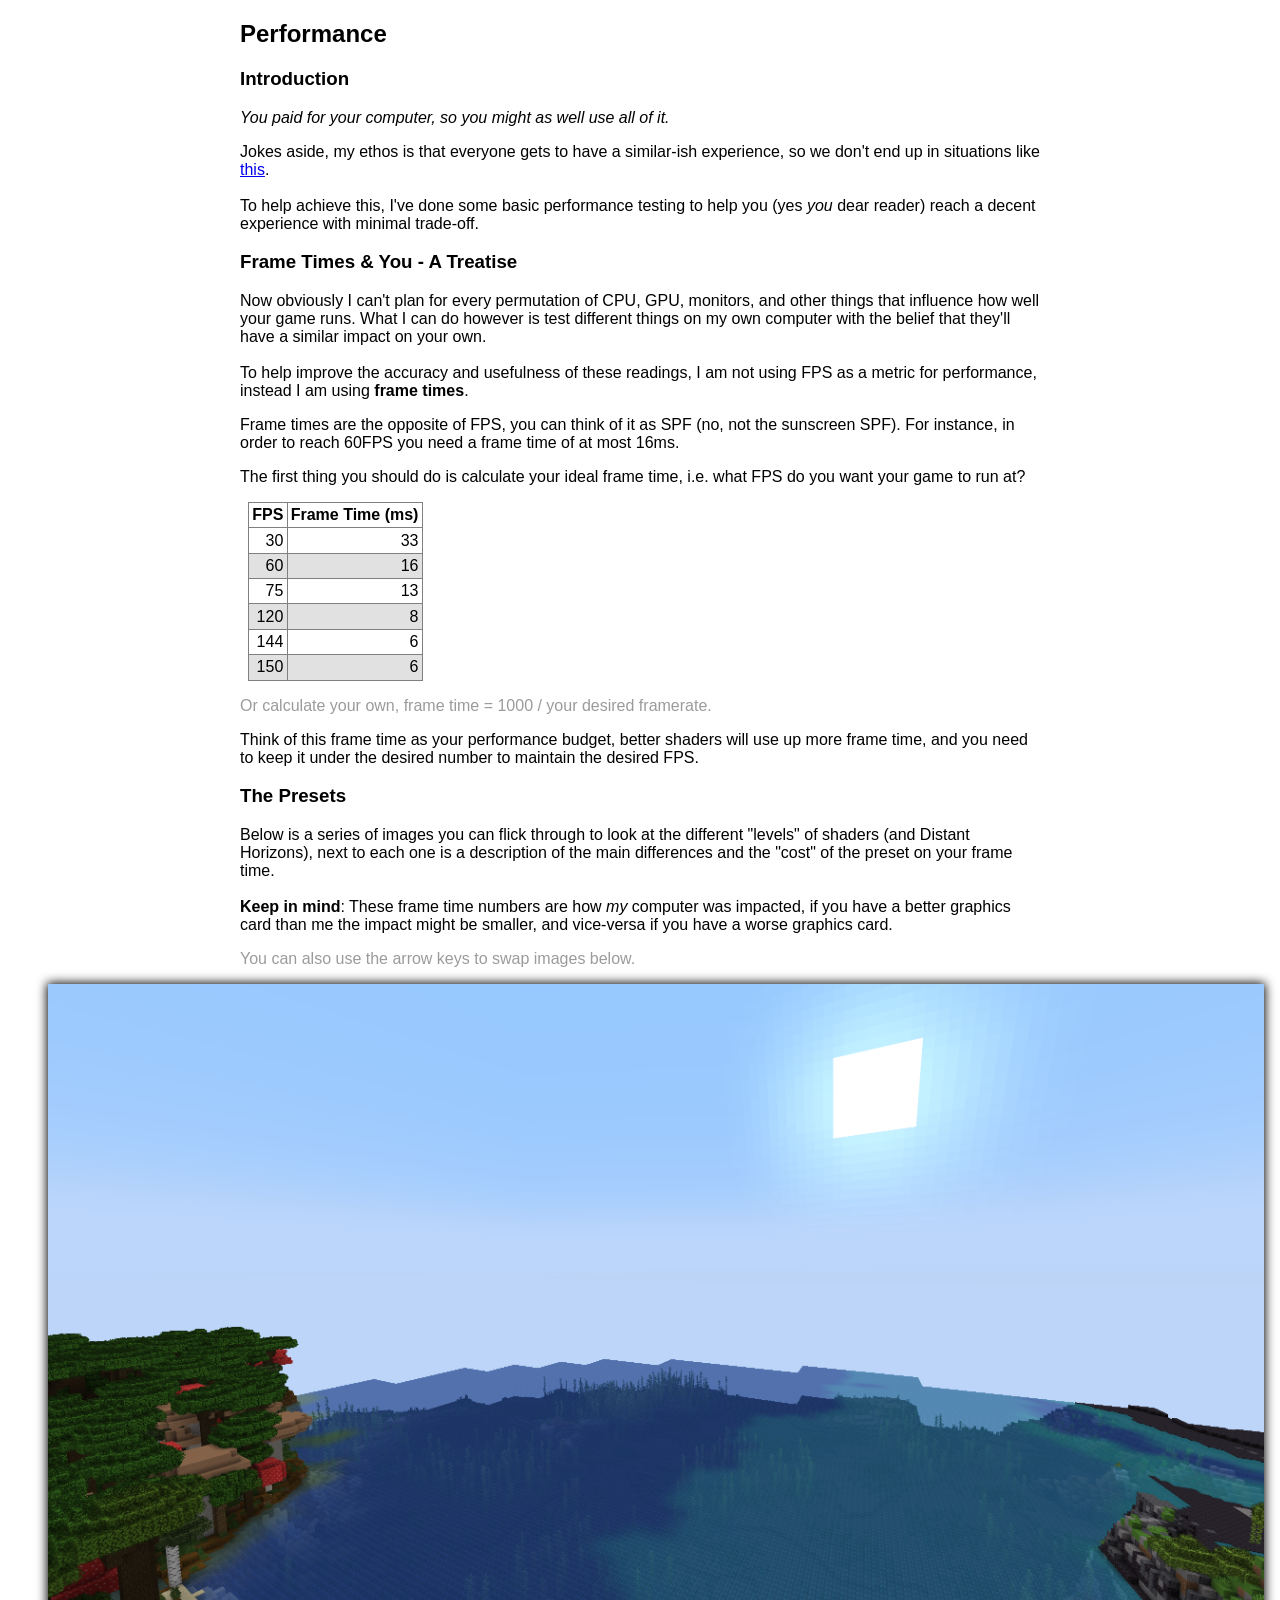
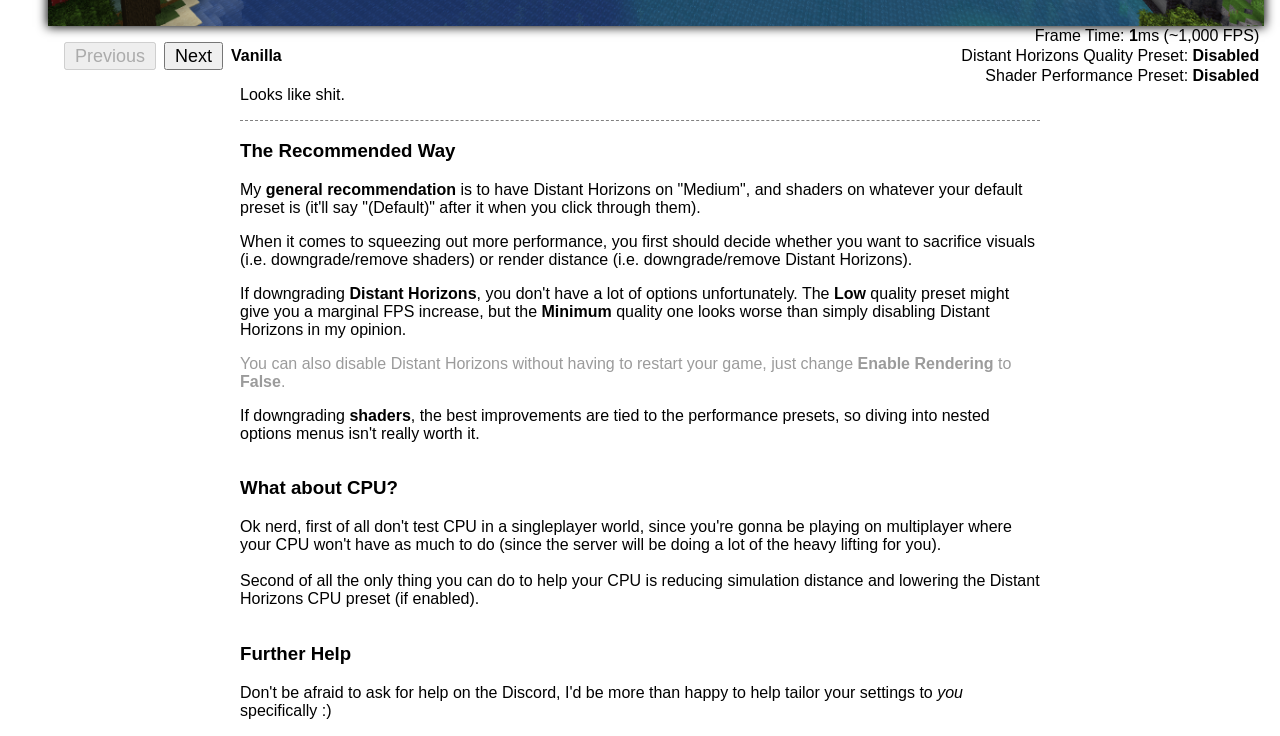
==== performance.html @ 55b81388 "performance" ====
<!DOCTYPE html>
<html lang="en">
    <head>
        <meta charset="UTF-8">
        <meta name="viewport" content="width=device-width, initial-scale=1.0">
        <title>Performance</title>
        <link rel="icon" href="favicon.ico">
        <link rel="stylesheet" href="performance.css">
        <script defer src="performance.js"></script>
    </head>
    <body>
        <section>
            <h1>Performance</h1>
    
            <h3>Introduction</h3>
    
            <p><i>You paid for your computer, so you might as well use all of it.</i></p>
    
            <p>Jokes aside, my ethos is that everyone gets to have a similar-ish experience, so we don't end up in situations like <a href="https://youtube.com/shorts/ZKIc5DnGmSk" target="_blank">this</a>.<br /><br />To help achieve this, I've done some basic performance testing to help you (yes <i>you</i> dear reader) reach a decent experience with minimal trade-off.</p>
    
            <h3>Frame Times & You - A Treatise</h3>
    
            <p>Now obviously I can't plan for every permutation of CPU, GPU, monitors, and other things that influence how well your game runs. What I can do however is test different things on my own computer with the belief that they'll have a similar impact on your own.<br /><br />To help improve the accuracy and usefulness of these readings, I am not using FPS as a metric for performance, instead I am using <b>frame times</b>.</p>
    
            <p>Frame times are the opposite of FPS, you can think of it as SPF (no, not the sunscreen SPF). For instance, in order to reach 60FPS you need a frame time of at most 16ms.</p>
    
            <p>The first thing you should do is calculate your ideal frame time, i.e. what FPS do you want your game to run at?</p>
    
            <table>
                <thead>
                    <tr>
                        <th>FPS</th>
                        <th>Frame Time (ms)</th>
                    </tr>
                </thead>
                <tbody>
                    <tr>
                        <td align="right">30</td>
                        <td align="right">33</td>
                    </tr>
                    <tr>
                        <td align="right">60</td>
                        <td align="right">16</td>
                    </tr>
                    <tr>
                        <td align="right">75</td>
                        <td align="right">13</td>
                    </tr>
                    <tr>
                        <td align="right">120</td>
                        <td align="right">8</td>
                    </tr>
                    <tr>
                        <td align="right">144</td>
                        <td align="right">6</td>
                    </tr>
                    <tr>
                        <td align="right">150</td>
                        <td align="right">6</td>
                    </tr>
                </tbody>
            </table>
    
            <p class="aside">Or calculate your own, frame time = 1000 / your desired framerate.</p>
    
            <p>Think of this frame time as your performance budget, better shaders will use up more frame time, and you need to keep it under the desired number to maintain the desired FPS.</p>
    
            <h3>The Presets</h3>
    
            <p>Below is a series of images you can flick through to look at the different "levels" of shaders (and Distant Horizons), next to each one is a description of the main differences and the "cost" of the preset on your frame time.<br /><br /><b>Keep in mind</b>: These frame time numbers are how <i>my</i> computer was impacted, if you have a better graphics card than me the impact might be smaller, and vice-versa if you have a worse graphics card.</p>

            <p class="aside">You can also use the arrow keys to swap images below.</p>
        </section>
    

        <img id="img" src="performance/0_base.png" />

        <div class="main-row">
            <button id="previous">Previous</button>
            <button id="next">Next</button>
            <h4 id="title">Title</h4>
            <div>
                <p class="frame-time-info">Frame Time: <b id="frame-time">0</b>ms (<span>~<span id="calc-fps">1 Morbillion</span> FPS</span>)</p>
                <p>Distant Horizons Quality Preset: <b id="dh">Unknown</b></p>
                <p>Shader Performance Preset: <b id="sh">Unknown</b></p>
            </div>
        </div>

        <section id="description">
            Description wow.
        </section>

        <section>
            <h3>The Recommended Way</h3>

            <p>My <b>general recommendation</b> is to have Distant Horizons on "Medium", and shaders on whatever your default preset is (it'll say "(Default)" after it when you click through them).</p>

            <p>When it comes to squeezing out more performance, you first should decide whether you want to sacrifice visuals (i.e. downgrade/remove shaders) or render distance (i.e. downgrade/remove Distant Horizons).</p>

            <p>If downgrading <b>Distant Horizons</b>, you don't have a lot of options unfortunately. The <b>Low</b> quality preset might give you a marginal FPS increase, but the <b>Minimum</b> quality one looks worse than simply disabling Distant Horizons in my opinion.</p>

            <p class="aside">You can also disable Distant Horizons without having to restart your game, just change <b>Enable Rendering</b> to <b>False</b>.</p>

            <p>If downgrading <b>shaders</b>, the best improvements are tied to the performance presets, so diving into nested options menus isn't really worth it.</p>
        </section>

        <section>
            <h3>What about CPU?</h3>

            <p>Ok nerd, first of all don't test CPU in a singleplayer world, since you're gonna be playing on multiplayer where your CPU won't have as much to do (since the server will be doing a lot of the heavy lifting for you).<br /><br />Second of all the only thing you can do to help your CPU is reducing simulation distance and lowering the Distant Horizons CPU preset (if enabled).</p>
        </section>

        <section>
            <h3>Further Help</h3>

            <p>Don't be afraid to ask for help on the Discord, I'd be more than happy to help tailor your settings to <i>you</i> specifically :)</p>
        </section>
    </body>
</html>
---- performance.css ----
:root {
    color-scheme: light dark;
}

@-moz-document unobservable-document() {
    :root {
        color-scheme: light dark;
    }
}

html, body {
    margin: 0;
    padding: 0;
    border: none;

    height: 100svh;
    width: 100svw;

    font-family: 'Segoe UI', Tahoma, Geneva, Verdana, sans-serif;

    display: flex;
    flex-direction: column;
    align-items: center;
    justify-content: start;
}

section {
    width: min(80%, 800px);
    align-items: start;
    justify-content: start;
}

table {
    border: solid 1px gray;
    margin: 0 0.5em;
    padding: 0.25em;
    border-collapse: collapse;

    th, td {
        border: solid 1px gray;
        padding: 0.2em;
    }

    tr:nth-child(even) {
        background-color: rgba(128, 128, 128, 0.237);
    }
}

p.aside {
    color: rgb(155, 155, 155);
}

img {
    margin-left: 2em;
    width: calc(100% - 4em);
    box-shadow: 0 0 10px 1px black;
}

.main-row {
    display: flex;
    flex-flow: row nowrap;
    align-items: center;
    width: 100%;
    padding: 0 1.2em 0 4em;
    box-sizing: border-box;
    gap: 0.5em;

    > button {
        font-size: large;
        padding: 0.1em 0.5em;
        cursor: pointer;

        &:disabled {
            cursor: not-allowed;
        }
    }

    > div {
        white-space: nowrap;
        justify-self: flex-end;
        flex-grow: 1;
        text-align: right;
        display: flex;
        flex-flow: column nowrap;
        gap: 0.1em;
        padding: 0.1em;

        > p {
            margin: 0;
            padding: 0;
        }
    }
}

#description {
    padding-bottom: 1em;
    border-bottom: dashed 1px gray;
}
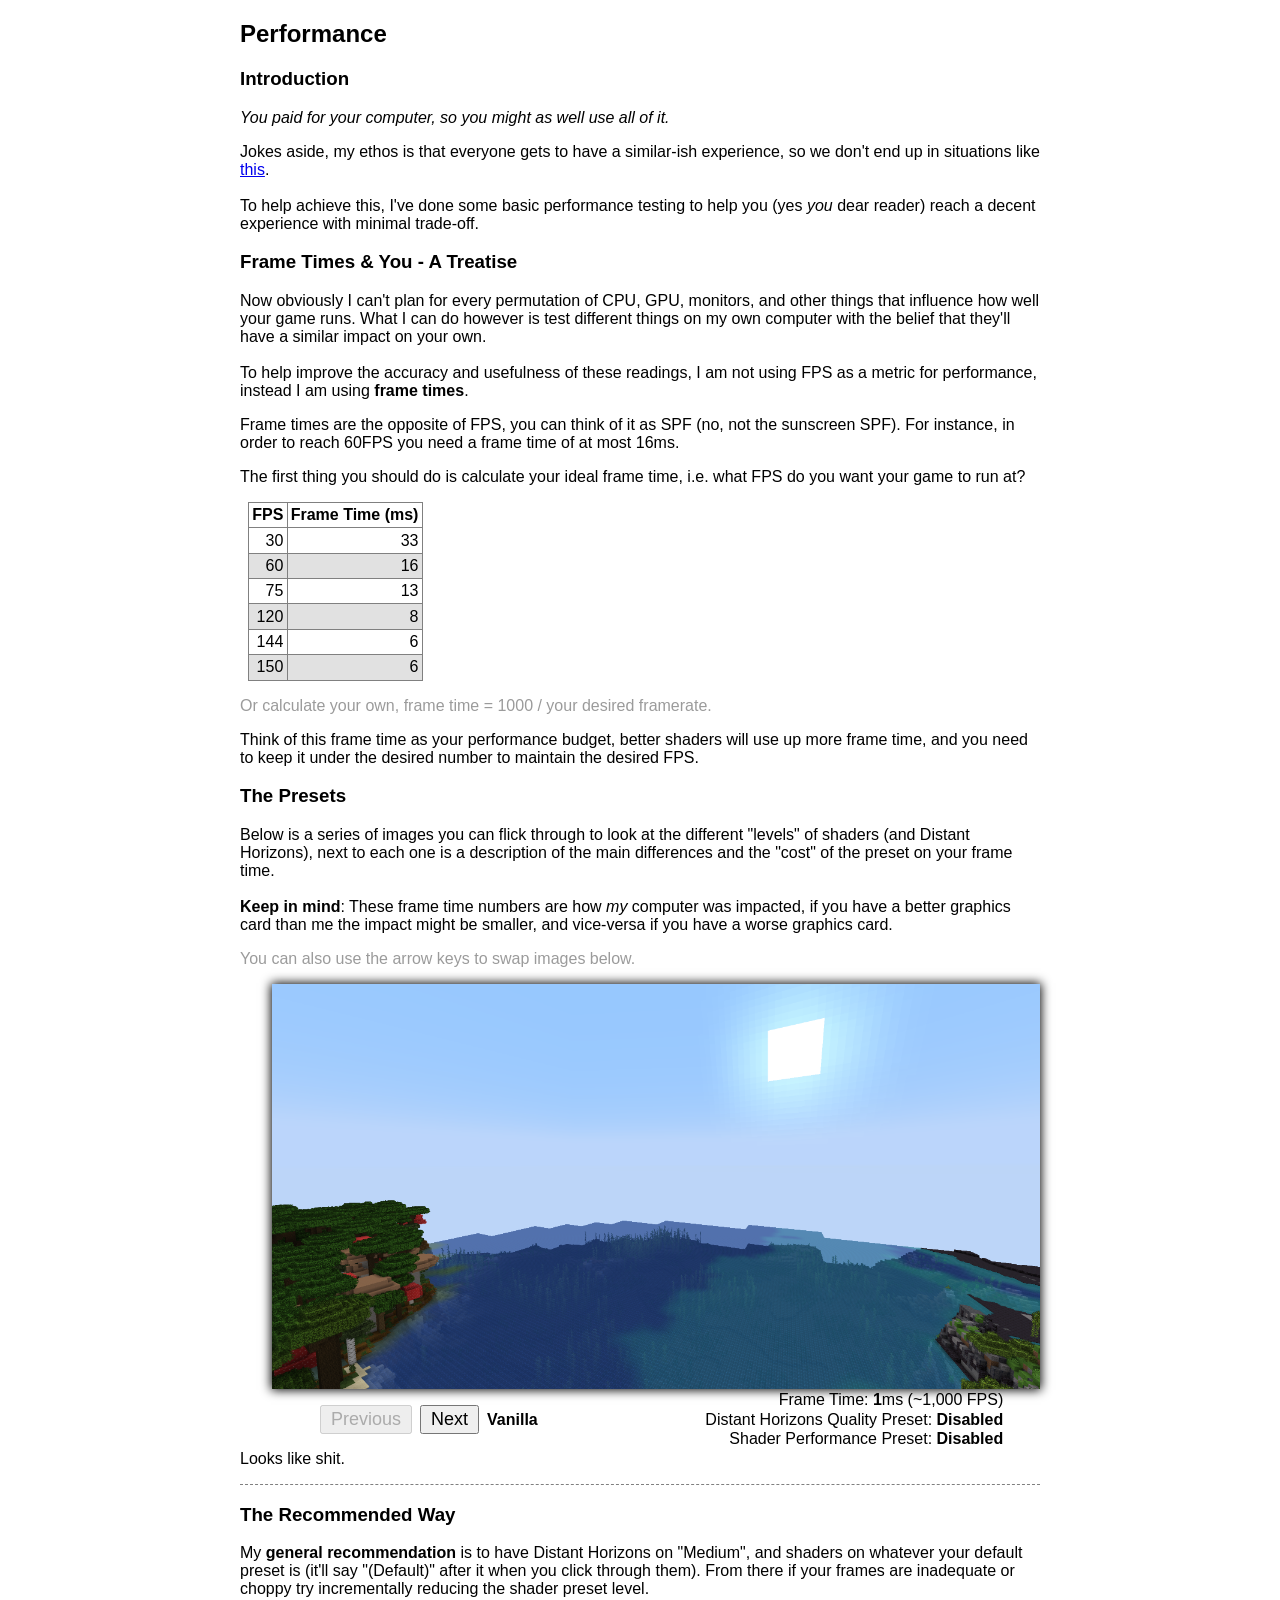
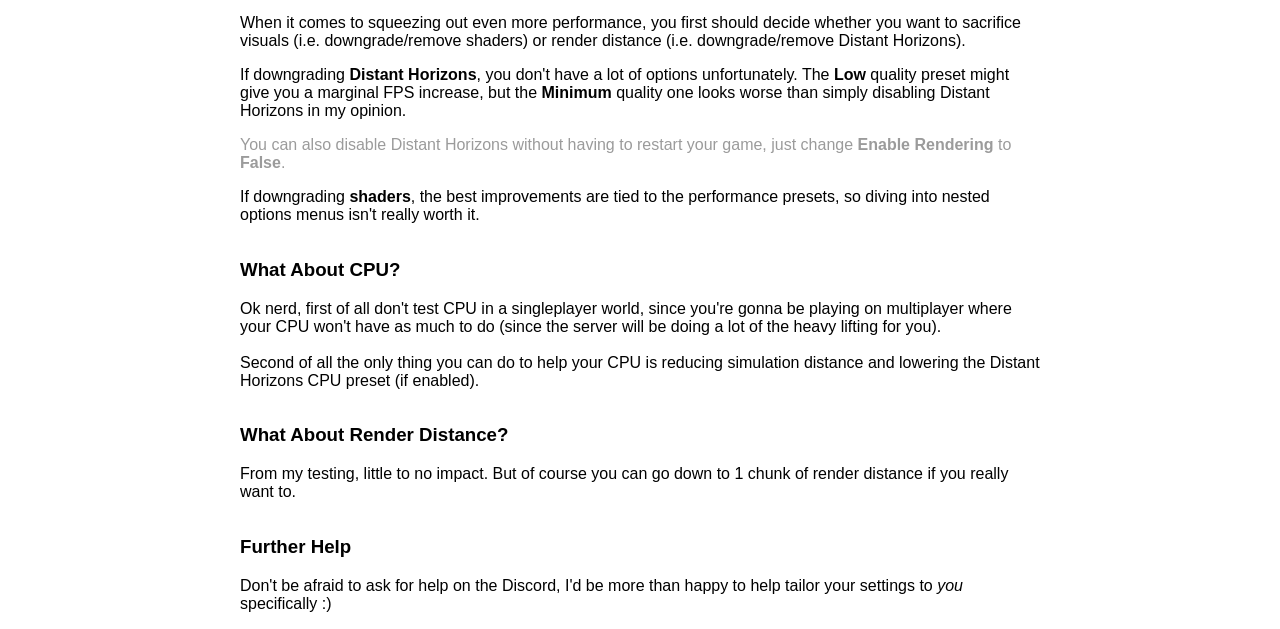
==== commit f86c1a31: "more updates wow" ====
--- a/performance.html
+++ b/performance.html
@@ -93,9 +93,9 @@
         <section>
             <h3>The Recommended Way</h3>
 
-            <p>My <b>general recommendation</b> is to have Distant Horizons on "Medium", and shaders on whatever your default preset is (it'll say "(Default)" after it when you click through them).</p>
+            <p>My <b>general recommendation</b> is to have Distant Horizons on "Medium", and shaders on whatever your default preset is (it'll say "(Default)" after it when you click through them). From there if your frames are inadequate or choppy try incrementally reducing the shader preset level.</p>
 
-            <p>When it comes to squeezing out more performance, you first should decide whether you want to sacrifice visuals (i.e. downgrade/remove shaders) or render distance (i.e. downgrade/remove Distant Horizons).</p>
+            <p>When it comes to squeezing out even more performance, you first should decide whether you want to sacrifice visuals (i.e. downgrade/remove shaders) or render distance (i.e. downgrade/remove Distant Horizons).</p>
 
             <p>If downgrading <b>Distant Horizons</b>, you don't have a lot of options unfortunately. The <b>Low</b> quality preset might give you a marginal FPS increase, but the <b>Minimum</b> quality one looks worse than simply disabling Distant Horizons in my opinion.</p>
 
@@ -105,9 +105,15 @@
         </section>
 
         <section>
-            <h3>What about CPU?</h3>
+            <h3>What About CPU?</h3>
 
             <p>Ok nerd, first of all don't test CPU in a singleplayer world, since you're gonna be playing on multiplayer where your CPU won't have as much to do (since the server will be doing a lot of the heavy lifting for you).<br /><br />Second of all the only thing you can do to help your CPU is reducing simulation distance and lowering the Distant Horizons CPU preset (if enabled).</p>
+        </section>
+
+        <section>
+            <h3>What About Render Distance?</h3>
+
+            <p>From my testing, little to no impact. But of course you can go down to 1 chunk of render distance if you really want to.</p>
         </section>
 
         <section>
--- a/performance.css
+++ b/performance.css
@@ -52,15 +52,15 @@
 
 img {
     margin-left: 2em;
-    width: calc(100% - 4em);
+    width: min(calc(100% - 4em), 60vw);
     box-shadow: 0 0 10px 1px black;
 }
 
 .main-row {
     display: flex;
-    flex-flow: row nowrap;
+    flex-flow: row wrap;
     align-items: center;
-    width: 100%;
+    width: 60vw;
     padding: 0 1.2em 0 4em;
     box-sizing: border-box;
     gap: 0.5em;
